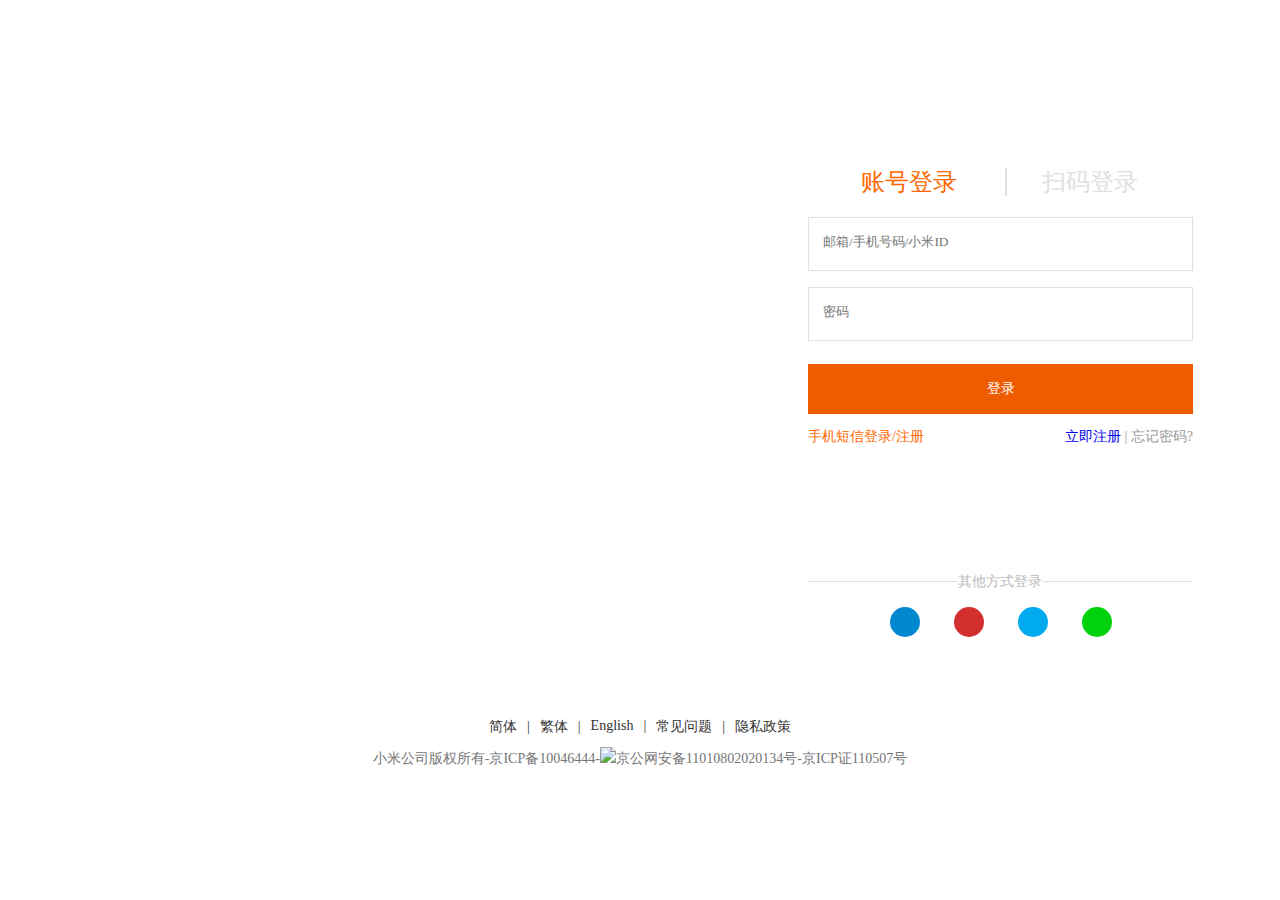
==== denglu.html @ 6928cb15 "22334" ====
<!DOCTYPE html>
<html>
	<head>
		<meta charset="utf-8">
		<link rel="stylesheet" type="text/css" href="css/base.css"/>
		<link rel="stylesheet" type="text/css" href="css/denglu.css"/>
		<title>登录</title>
	</head>
	<body>
		<!-- 头部开始 -->
		<div class="head">
			<div class="head-middle">
				<div class="head-img"></div>
			</div> 
		</div>
        <!-- 头部结束 -->	     
	    <!-- banner开始 -->
		<div class="banner">
			<!-- 表单输入开始 -->
			<div class="shuru">
				<div class="shuru-top">
					<a style="color: #FF6700;">账号登录</a>
					<span class="line"></span>
					<a>扫码登录</a>
					</div>
				<div class="shuru-middle-one">
					<input type="text" placeholder="邮箱/手机号码/小米ID"/>
				</div>
				<div class="shuru-middle-one shuru-middle-one1">
					<input type="text" placeholder="密码"/>
				</div>
				<div class="denglu">登录</div>
				<div class="select">
					<div class="select-left" style="color: #FF6700;">手机短信登录/注册</div>
					<div class="select-right"><a href="zhuce.html"><span>立即注册</span></a>&nbsp;|&nbsp;<span>忘记密码?</span></div>
                </div>
				<div class="qita">
					<div class="one"></div>
					<div style="font-size: 14px;color: #bbb;">其他方式登录</div>
					<div class="one"></div>
				</div>
				<div class="tubiao">
					<div class="icon-type"><i class="tubiao-zongti tubiao-one"></i></div>
					<div class="icon-type icon-type-two"><i class="tubiao-zongti tubiao-two"></i></div>
					<div class="icon-type icon-type-three"><i class="tubiao-zongti tubiao-three"></i></div>
					<div class="icon-type icon-type-four"><i class="tubiao-zongti tubiao-four"></i></div>
					
				</div>
			</div>
			<!-- 表单输入结束 -->
		</div>
		<!-- banner结束 -->
		<!-- 底部开始 -->
		<div class="foot">
			<div class="foot-top">
				<ul>
					<li>简体<span>|</span></li>
					<li>繁体<span>|</span></li>
					<li>English<span>|</span></li>
					<li>常见问题<span>|</span></li>
					<li>隐私政策</li>
				</ul>
				
				
			</div>
			<div class="footer-bottom">
				小米公司版权所有-京ICP备10046444-<span><img src="https://account.xiaomi.com/static/res/9204d06/account-static/respassport/acc-2014/img/ghs.png" ></span><span>京公网安备11010802020134号</span>-京ICP证110507号
			</div>

			
		</div>
		<!-- 底部结束 -->

	</body>
</html>
---- css/base.css ----
*{
	padding: 0;
	margin: 0;
	font-family: "微软雅黑","平方";
	font-style: normal;
  font-weight: normal;
	
}
ul,li{
	list-style: none;
}
a{
	text-decoration: none;
}
@font-face {
  font-family: 'iconfont';  /* project id 976850 */
  src: url('//at.alicdn.com/t/font_976850_578iawd0n5e.eot');
  src: url('//at.alicdn.com/t/font_976850_578iawd0n5e.eot?#iefix') format('embedded-opentype'),
  url('//at.alicdn.com/t/font_976850_578iawd0n5e.woff') format('woff'),
  url('//at.alicdn.com/t/font_976850_578iawd0n5e.ttf') format('truetype'),
  url('//at.alicdn.com/t/font_976850_578iawd0n5e.svg#iconfont') format('svg');
}
.iconfont{
	font-family: "iconfont";
}
.clear::after{
	content: "";
	display: block;
    width: 0;
	height: 0;
	clear: both;
}
.jian,.new-style{
	font-size: 12px;
	color: #fff;
	width: 64px;
	height: 20px;
	text-align: center;
	position: absolute;
	top: 0;
	left: 0;
	right: 0;
	margin-left: auto;
	margin-right: auto;
  z-index: 999;
	transition:all 0.3s;
}
.new-style{
	background: #83c44e;
}
.jian{
	background: #e53935;
}
.mask{
	width: 234px;
	height: 339px;
	background: rgba(0,0,0,0.01);
	position: absolute;
	top: 0;
	left: 0;
  cursor: pointer;
}
---- css/denglu.css ----
.head{
	width: 100%;
	height: 98px;
}
.head-middle{
	width: 1130px;
	height: 100%;
	margin: 0 auto;
	display: flex;
    align-items: center;
}
.head-img{
	width: 200px;
    height: 98px;
   background: url(https://account.xiaomi.com/static/res/7f6f2f5/account-static/respassport/acc-2014/img/mistore_logo.png) no-repeat;
}
	
.banner{
	background:url(https://cdn.cnbj0.fds.api.mi-img.com/b2c-mimall-media/af1d661322b54160a34bd319a671b6d9.jpg);
	width: 100%;
    height: 520px;
    position:relative;
    background-repeat: no-repeat;
    background-position: top center;
}
.shuru{
	width: 450px;
	height: 570px;
	background: #fff;
	position: absolute;
	top: 36px;
	right: 56px;
	padding: 0 34px;
	box-sizing: border-box;
}
.shuru-top{
	width: 100%;
	height: 82.8px;
	padding: 32px 0 24px;
	box-sizing: border-box;
    text-align: center;
    font-size: 24px;
    color: #e0e0e0;
}
.shuru-top .line{
	width: 1px;
    height: 24px;
    margin: 0 35px 0 42px;
    border: 1px solid #e0e0e0;
}
.shuru-middle-one {
	width: 383px;
	height: 52px;
	border: 1px solid #E0E0E0;
}
.shuru-middle-one input{
    width: 306px;
	border: none;
	height: 22px;
    line-height: 22px;
    padding: 13px 16px 13px 14px;
    display: block;
	color: #333;
	outline: none;
}
.shuru-middle-one1{
	margin-top: 16px;
}
.denglu{
	background-color: #ef5b00;
    width: 385px;
    height: 50px;
    line-height: 50px;
    display: block;
    margin-top: 23px;
    text-align: center;
    font-size: 14px;
    color: #fff;
    cursor: pointer;
	
}
.select{
	width: 385px;
    margin-top: 14px;
	display: flex;
	justify-content: space-between;
	    font-size: 14px;
}
.select-right{
	color: #999;

}
.qita{
	width: 385px;
	margin-top: 127px;
	display: flex;
   align-items: center;
   
}
.qita .one{
	border-top: 1px solid #e0e0e0;
	width: 150px;
	height: 1px;
}
.tubiao{
	width: 385px;
    margin-top: 16px;
	display: flex;
	justify-content: center;
}
.icon-type{
	width: 30px;
    height: 30px;
	border-radius: 50%;
	margin: 0 17px;
	background-color: #0288d1;
	display: flex;
	align-items: center;
	justify-content: center;
	/* background: yellow; */
}
.tubiao-zongti{
	display: block;
   background: url(https://account.xiaomi.com/static/res/166d6dc/account-static/respassport/acc-2014/img/icons_type.png);
    width: 18px;
    height: 18px;
    vertical-align: middle;
}
.tubiao-one{
	background-position: -19px 0;
}
.icon-type-two{
	    background-color: #d32f2f;
}
.tubiao-two{
	    background-position: -38px 0;
}
.icon-type-three{
	     background-color: #0ae;
}
.tubiao-three{
	       background-position: -57px 0;
		       width: 25px;
}
.icon-type-four{
	        background-color: #00d20d;
}
.tubiao-four{
	     background-position: -83px 0;
		     width: 24px;
}
.foot{
	width: 100%;
	height: 80px;
	margin-top: 100px;
}
.foot-top{
	height: 19px;
	width: 100%;
	
}
.foot-top ul{
	height: 100%;
	width: 100%;
	text-align: center;
	color: #333;
	font-size: 14px;
	display: flex;
	justify-content: center;
}

.foot-top span{
	padding: 0 10px;

}
.footer-bottom{
	height: 44px;
	line-height: 44px;
	width: 100%;
	text-align: center;
	color: #757575;
	    font-size: 14px;
}
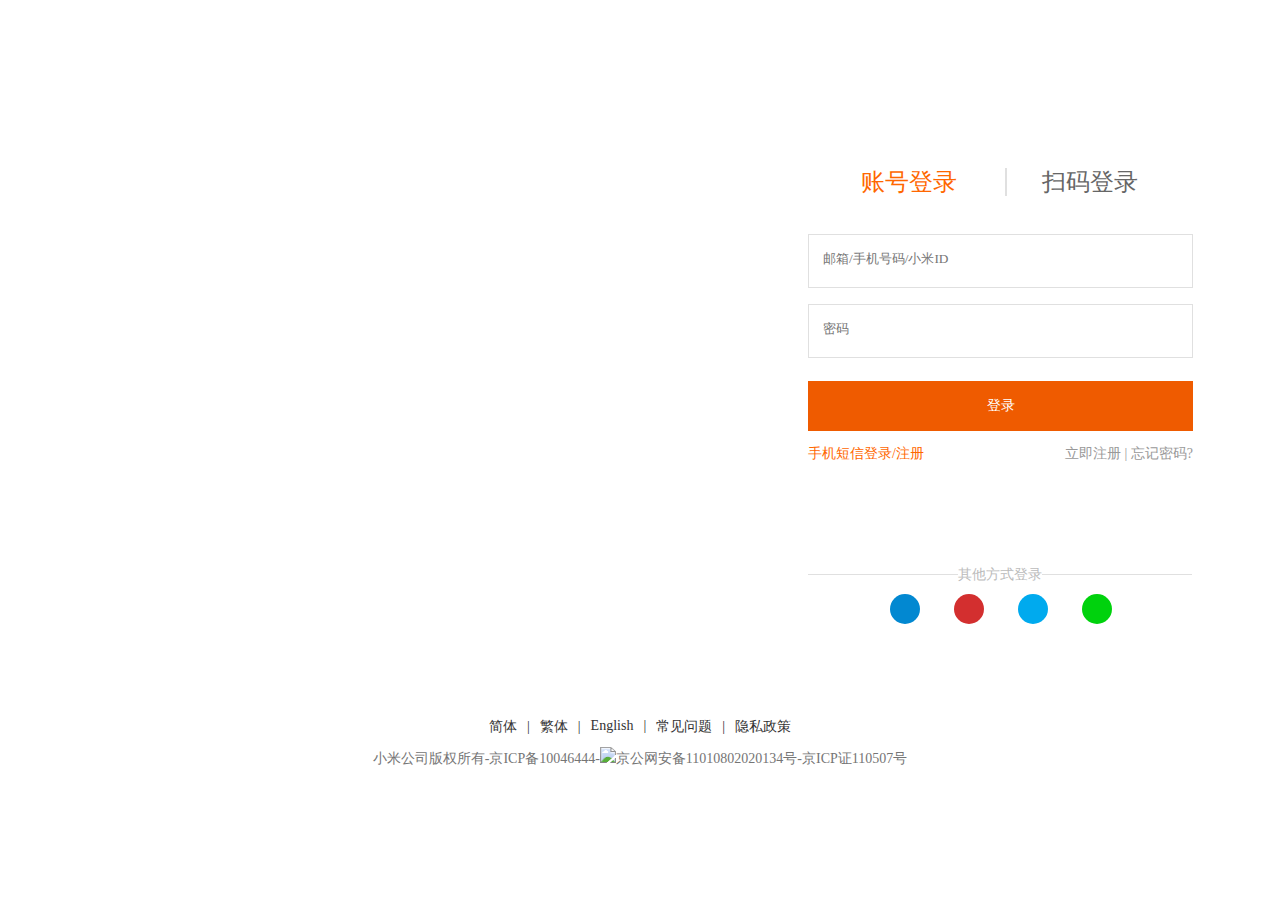
==== commit 07e86df4: "22332" ====
--- a/denglu.html
+++ b/denglu.html
@@ -17,12 +17,17 @@
 	    <!-- banner开始 -->
 		<div class="banner">
 			<!-- 表单输入开始 -->
-			<div class="shuru">
+			<div class="shuru" >
 				<div class="shuru-top">
-					<a style="color: #FF6700;">账号登录</a>
+					<a class="xuanzedenglu active">账号登录</a>
 					<span class="line"></span>
-					<a>扫码登录</a>
+					<a class="xuanzedenglu">扫码登录</a>
 					</div>
+					
+					
+				
+				<div class="bigbox bigbox1">
+				<div class="xianshi2 xianshigongtong">
 				<div class="shuru-middle-one">
 					<input type="text" placeholder="邮箱/手机号码/小米ID"/>
 				</div>
@@ -32,20 +37,44 @@
 				<div class="denglu">登录</div>
 				<div class="select">
 					<div class="select-left" style="color: #FF6700;">手机短信登录/注册</div>
-					<div class="select-right"><a href="zhuce.html"><span>立即注册</span></a>&nbsp;|&nbsp;<span>忘记密码?</span></div>
+					<div class="select-right"><a href="zhuce.html" style="color: #999;"><span>立即注册</span></a>&nbsp;|&nbsp;<span>忘记密码?</span></div>
                 </div>
-				<div class="qita">
+				</div>
+				<div class="xianshigongtong">
+				<div class="shuru-middle-one" >
+					<div class="xuanzecall"><span>+86</span></div>
+					<input type="text" placeholder="手机号码" style="float: right;"/>
+				</div>
+				<div class="shuru-middle-one shuru-middle-one1" style="position: relative;">
+					<input type="text" placeholder="短信验证码"/>
+					<div class="yanzhengma">获取验证码</div>
+				</div>
+				<div class="denglu">立即登录/注册</div>
+				<div class="select">
+					<div class="select-left" style="color: #FF6700;">用户密码登录</div>
+				</div>
+				</div>
+			    <div class="qita"  style="position: absolute; bottom: 120px;">
 					<div class="one"></div>
 					<div style="font-size: 14px;color: #bbb;">其他方式登录</div>
 					<div class="one"></div>
 				</div>
-				<div class="tubiao">
+				<div class="tubiao" style="position: absolute; bottom: 80px;">
 					<div class="icon-type"><i class="tubiao-zongti tubiao-one"></i></div>
 					<div class="icon-type icon-type-two"><i class="tubiao-zongti tubiao-two"></i></div>
 					<div class="icon-type icon-type-three"><i class="tubiao-zongti tubiao-three"></i></div>
 					<div class="icon-type icon-type-four"><i class="tubiao-zongti tubiao-four"></i></div>
 					
 				</div>
+			    </div>	
+			    <div class="bigbox ">
+				<div class="source">
+					<img src="img/下载%20(2).png">
+				</div>
+				<p class="text text1">使用<span style="color: #FF6700;padding: 0 5px;">小米商城app</span>扫一扫</p>
+				<p class="text">小米手机可打开「设置」>「小米帐号」扫码登录</p>
+			</div>
+			  
 			</div>
 			<!-- 表单输入结束 -->
 		</div>
@@ -70,6 +99,8 @@
 			
 		</div>
 		<!-- 底部结束 -->
-
+<script src="js/denglu.js">
+	
+</script>
 	</body>
 </html>
--- a/css/base.css
+++ b/css/base.css
@@ -14,11 +14,12 @@
 }
 @font-face {
   font-family: 'iconfont';  /* project id 976850 */
-  src: url('//at.alicdn.com/t/font_976850_578iawd0n5e.eot');
-  src: url('//at.alicdn.com/t/font_976850_578iawd0n5e.eot?#iefix') format('embedded-opentype'),
-  url('//at.alicdn.com/t/font_976850_578iawd0n5e.woff') format('woff'),
-  url('//at.alicdn.com/t/font_976850_578iawd0n5e.ttf') format('truetype'),
-  url('//at.alicdn.com/t/font_976850_578iawd0n5e.svg#iconfont') format('svg');
+  src: url('//at.alicdn.com/t/font_976850_513jcyi61td.eot');
+  src: url('//at.alicdn.com/t/font_976850_513jcyi61td.eot?#iefix') format('embedded-opentype'),
+  url('//at.alicdn.com/t/font_976850_513jcyi61td.woff2') format('woff2'),
+  url('//at.alicdn.com/t/font_976850_513jcyi61td.woff') format('woff'),
+  url('//at.alicdn.com/t/font_976850_513jcyi61td.ttf') format('truetype'),
+  url('//at.alicdn.com/t/font_976850_513jcyi61td.svg#iconfont') format('svg');
 }
 .iconfont{
 	font-family: "iconfont";
--- a/css/denglu.css
+++ b/css/denglu.css
@@ -34,14 +34,51 @@
 	padding: 0 34px;
 	box-sizing: border-box;
 }
+.xuanzecall{
+	  cursor: default;
+	  height: 53px;
+    line-height: 53px;
+		font-size: 14px;
+    margin-left: 10px;
+    color: #333;
+    border-right: 1px solid #e0e0e0;
+    display: block;
+    overflow: hidden;
+		float: left;
+		box-sizing: border-box;
+		width: 44px;
+	position: relative;
+}
+.yanzhengma{
+	position: absolute;
+	top: 0;
+	right: 0;
+	padding: 15px 20px;
+	font-size: 14px;
+	cursor: pointer;
+  color: #003ab5;
+	border-left: 1px solid #e0e0e0;
+}
 .shuru-top{
 	width: 100%;
 	height: 82.8px;
 	padding: 32px 0 24px;
 	box-sizing: border-box;
-    text-align: center;
-    font-size: 24px;
-    color: #e0e0e0;
+  text-align: center;
+  font-size: 24px;
+  color: #e0e0e0;
+		
+}
+.xuanzedenglu{
+	color: #666; 
+	cursor: pointer;
+}
+.xuanzedenglu:hover{
+	color: #FF6700; 
+}
+.shuru-top .active{
+	color: #FF6700; 
+
 }
 .shuru-top .line{
 	width: 1px;
@@ -55,12 +92,12 @@
 	border: 1px solid #E0E0E0;
 }
 .shuru-middle-one input{
-    width: 306px;
+  width: 298px;
 	border: none;
 	height: 22px;
-    line-height: 22px;
-    padding: 13px 16px 13px 14px;
-    display: block;
+  line-height: 22px;
+  padding: 13px 16px 13px 14px;
+  display: block;
 	color: #333;
 	outline: none;
 }
@@ -82,10 +119,11 @@
 }
 .select{
 	width: 385px;
-    margin-top: 14px;
+  margin-top: 14px;
 	display: flex;
 	justify-content: space-between;
-	    font-size: 14px;
+	font-size: 14px;
+	cursor: pointer;
 }
 .select-right{
 	color: #999;
@@ -181,4 +219,45 @@
 	text-align: center;
 	color: #757575;
 	    font-size: 14px;
+}
+.xianshigongtong{
+	width: 100%;
+	 position: absolute; 
+	 top: 20px;
+	 display: none;
+}
+.xianshi2{
+	display: block;
+}
+.source{
+   position: absolute;
+	 top: 100px;
+   left: 100px;
+}
+.source img{
+	width: 180px;
+	height: 180px;
+}
+.bigbox .text{
+	position: absolute;
+	top: 320px;
+	left: 30px;
+	font-size: 14px;
+ color: #757575;
+}
+.bigbox{
+	width:100%;
+	height:490px;
+	position:absolute;
+	 top: 80px;
+	 z-index: 11;
+	 display: none;
+}
+.bigbox1{
+	display: block;
+}
+.bigbox .text1{
+	top: 300px;
+	left: 105px;
+
 }